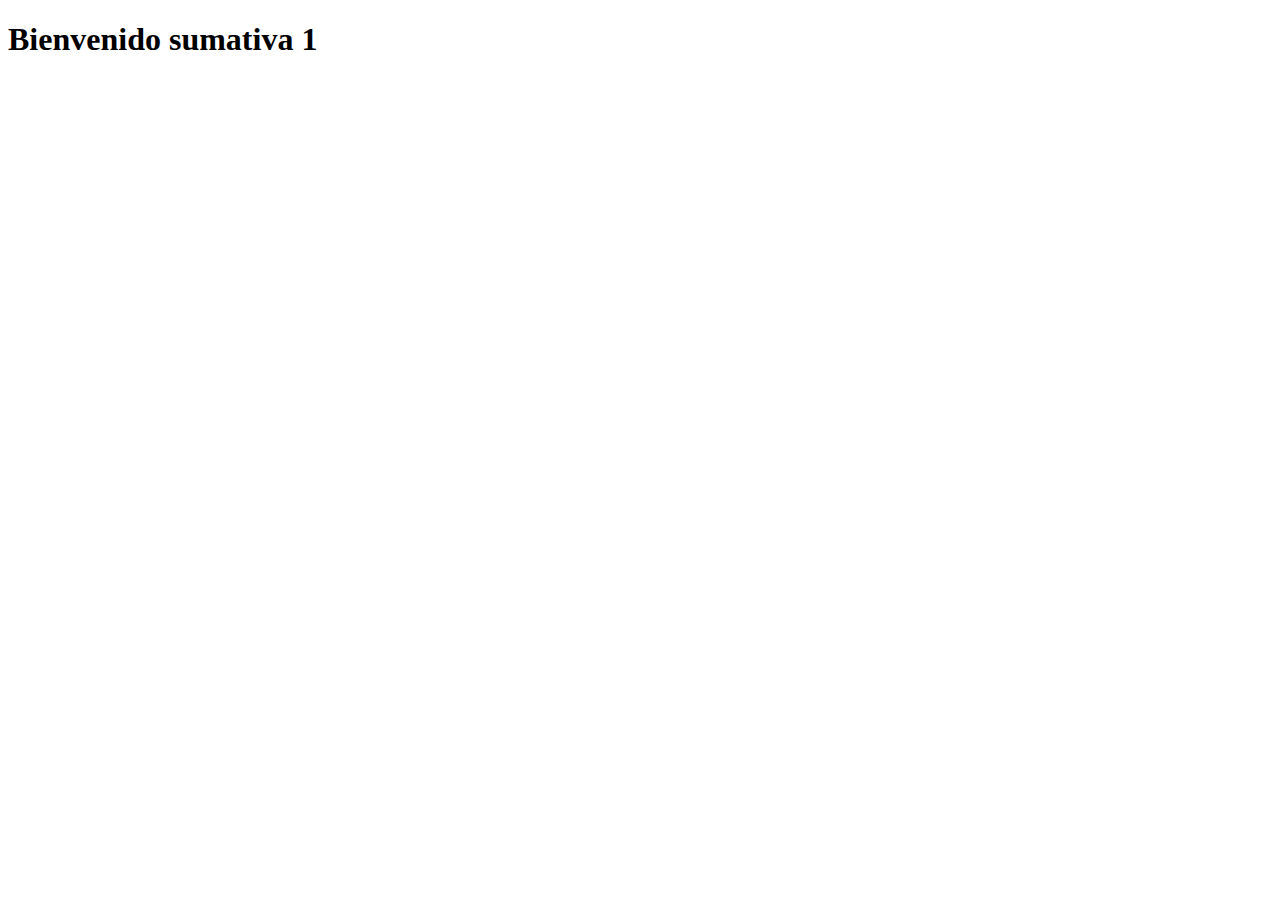
==== index.html @ 81743901 "Creacion proyecto" ====
<!DOCTYPE html>
<html lang="en">
<head>
    <meta charset="UTF-8">
    <meta name="viewport" content="width=device-width, initial-scale=1.0">
    <title>Sumativa</title>
</head>
<body>
    <header>
        <h1>Bienvenido sumativa 1</h1>
    </header>
</body>
</html>
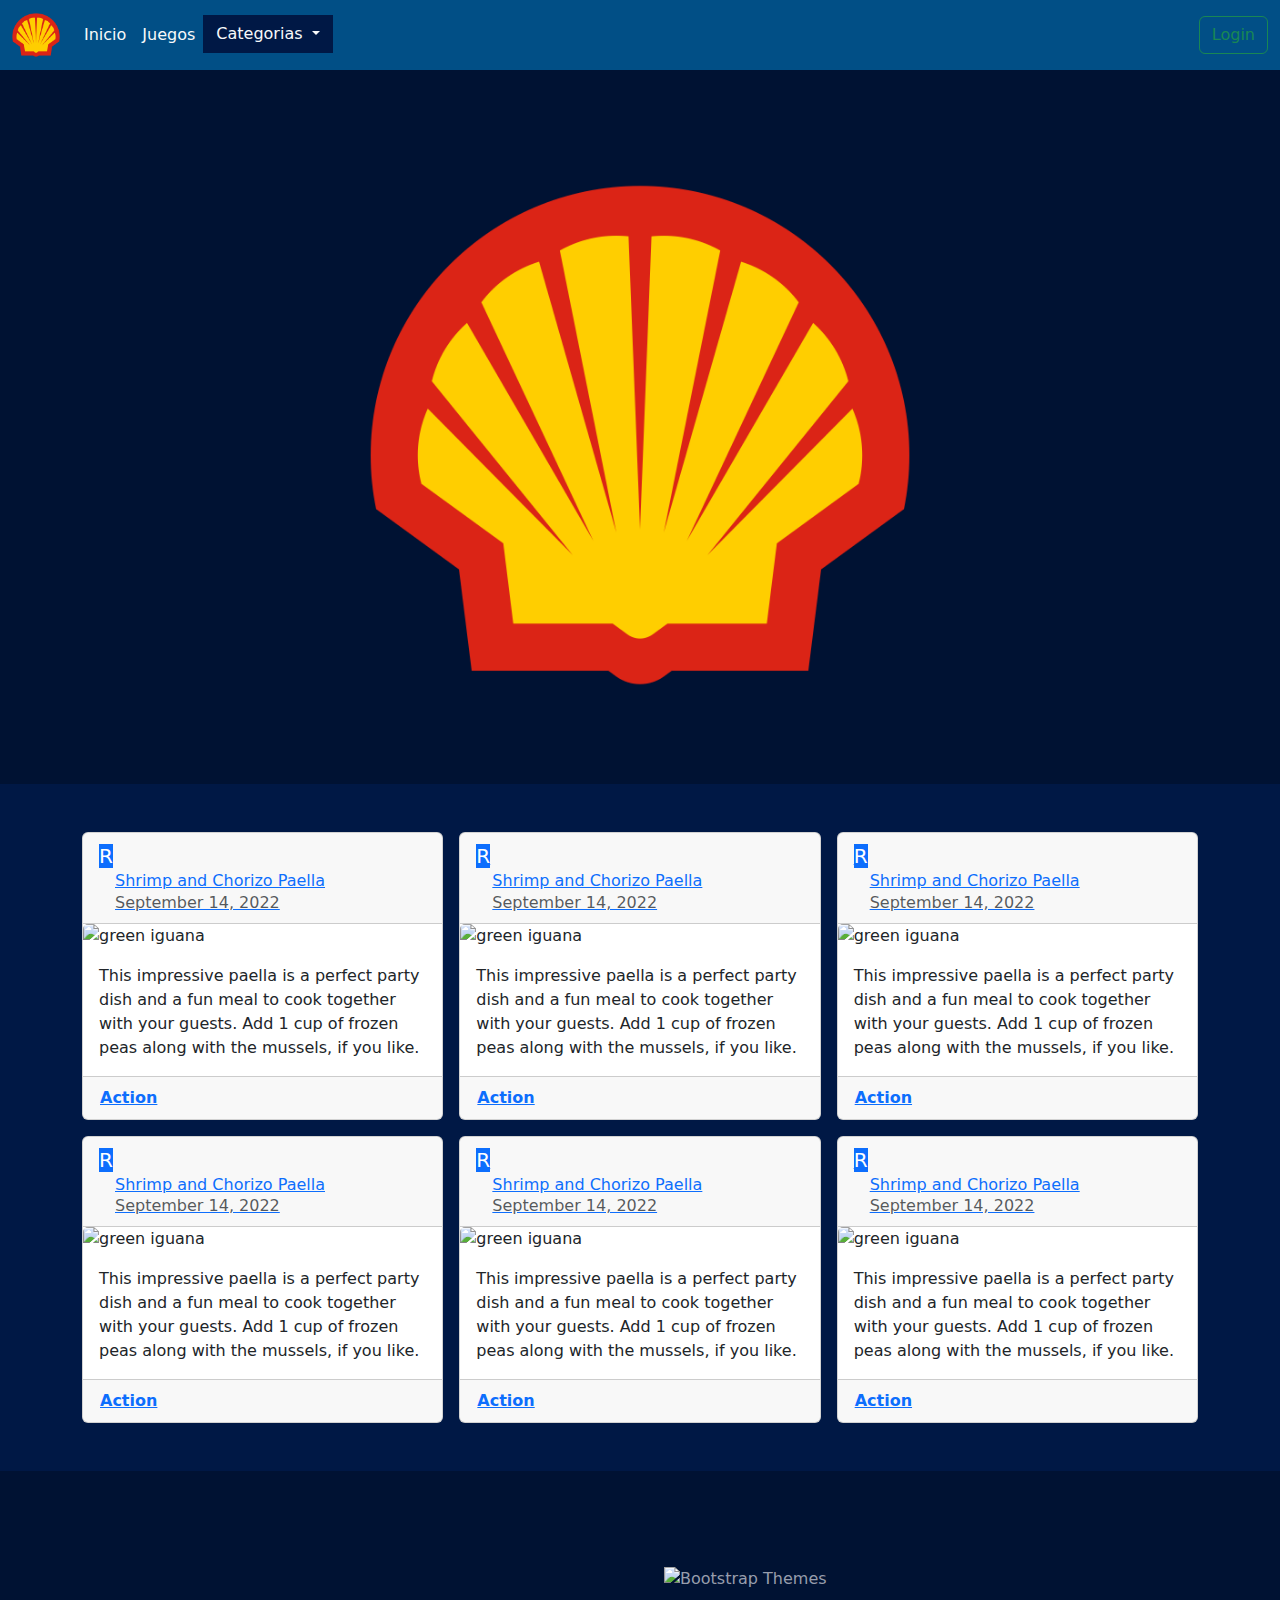
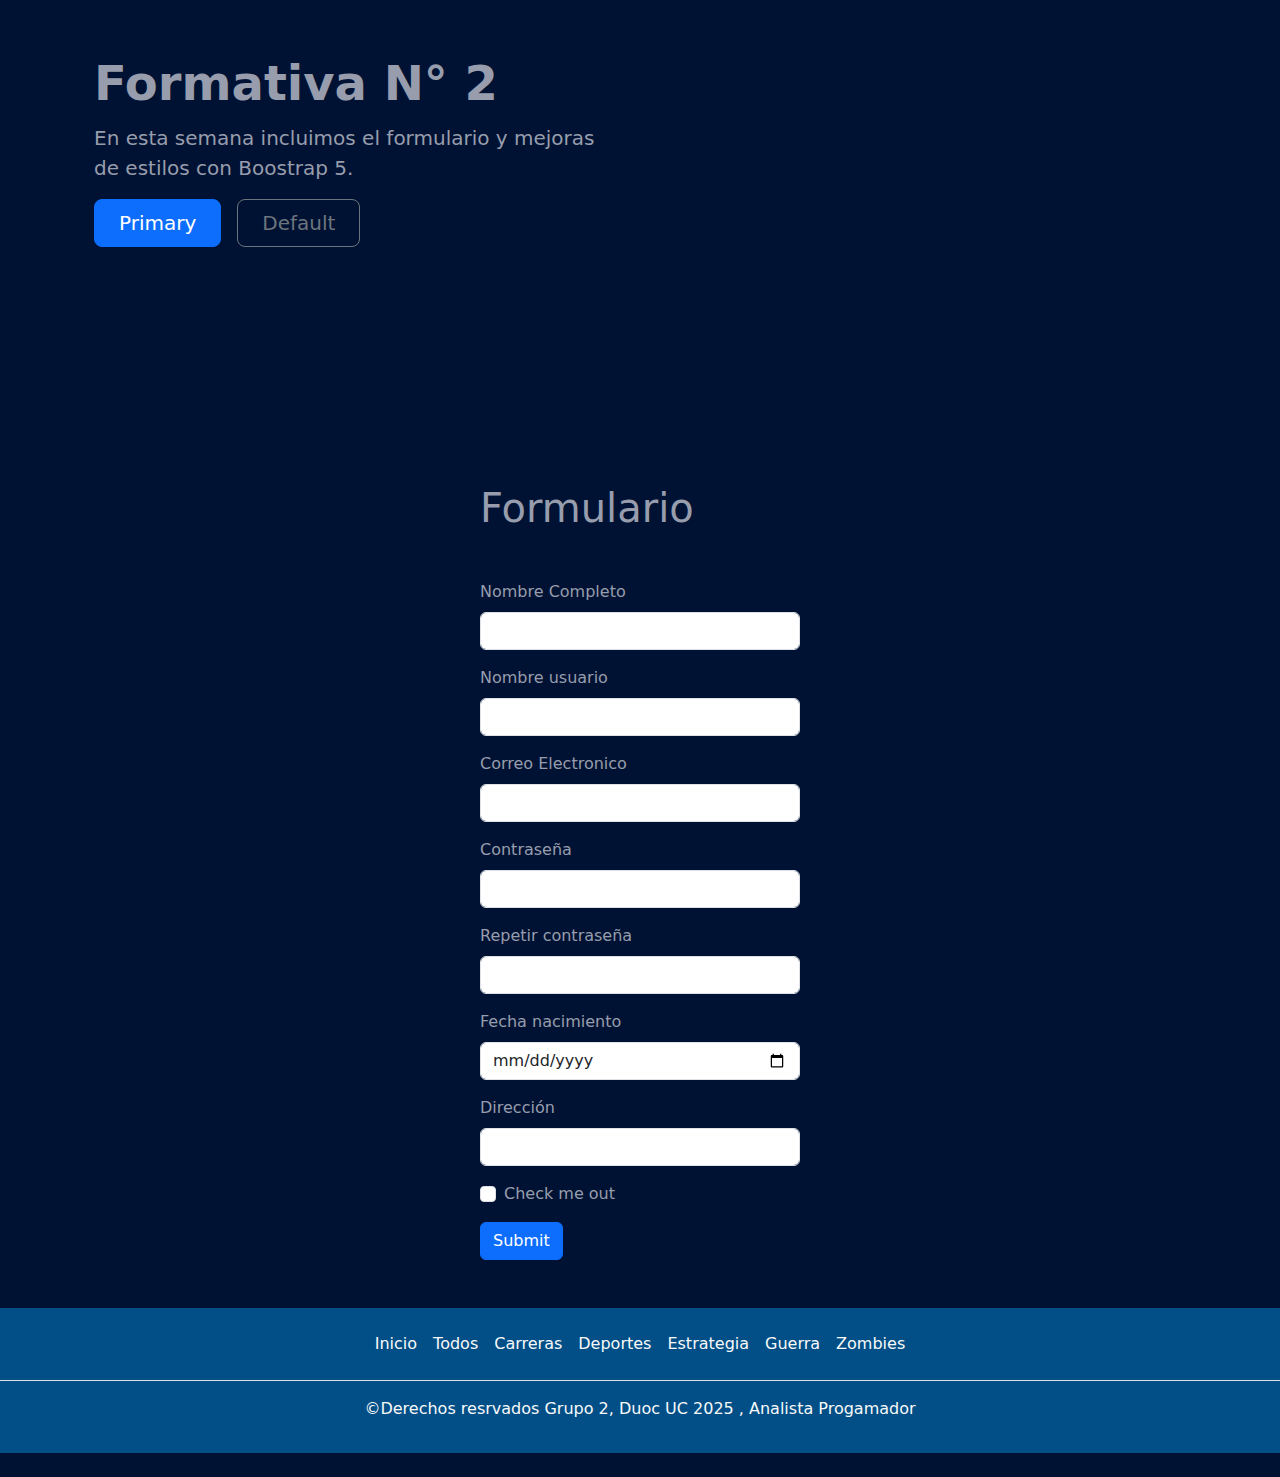
==== commit 8ef758a1: "Creacion catalogo, estilos color y categorias" ====
--- a/index.html
+++ b/index.html
@@ -3,11 +3,472 @@
 <head>
     <meta charset="UTF-8">
     <meta name="viewport" content="width=device-width, initial-scale=1.0">
-    <title>Sumativa</title>
+    <title>Gaming Zone</title>
+    
+    <!-- Bootstrap 5 CSS -->
+    <link href="https://cdn.jsdelivr.net/npm/bootstrap@5.3.3/dist/css/bootstrap.min.css" rel="stylesheet" integrity="sha384-QWTKZyjpPEjISv5WaRU9OFeRpok6YctnYmDr5pNlyT2bRjXh0JMhjY6hW+ALEwIH" crossorigin="anonymous">
+
+    <link rel="stylesheet" href="https://cdn.jsdelivr.net/npm/@fortawesome/fontawesome-free@6.6.0/css/fontawesome.min.css" integrity="sha384-NvKbDTEnL+A8F/AA5Tc5kmMLSJHUO868P+lDtTpJIeQdGYaUIuLr4lVGOEA1OcMy" crossorigin="anonymous">
+        
+    <script src="https://cdn.jsdelivr.net/npm/bootstrap@5.3.3/dist/js/bootstrap.bundle.min.js" integrity="sha384-YvpcrYf0tY3lHB60NNkmXc5s9fDVZLESaAA55NDzOxhy9GkcIdslK1eN7N6jIeHz" crossorigin="anonymous"></script> 
+
+    <link rel="stylesheet" href="./static/css/style.css">
+
+    
 </head>
 <body>
+
+  <!-- NAVBAR -->
+    <div class="mb-3">
+        <nav class="navbar navbar-expand-lg text-light">
+            <div class="container-fluid">
+              <button class="navbar-toggler" type="button" data-bs-toggle="collapse" data-bs-target="#navbarTogglerDemo03" aria-controls="navbarTogglerDemo03" aria-expanded="false" aria-label="Toggle navigation">
+                <span class="navbar-toggler-icon"></span>
+              </button>
+              <a class="navbar-brand" href="#">
+                <div style="max-width: 3rem;">
+                    <img class="img-fluid" src="./static/images/logo/Shell_logo.svg.png" alt="">
+                </div>
+              </a>
+              <div class="collapse navbar-collapse " id="navbarTogglerDemo03">
+                <ul class="navbar-nav me-auto mb-2 mb-lg-0">
+                  <li class="nav-item">
+                    <a class="nav-link text-light" aria-current="page" href="#">Inicio</a>
+                  </li>
+                  <li class="nav-item">
+                    <a class="nav-link text-light" href="./templates/categorias/todo.html">Juegos</a>
+                  </li>
+                  <li>
+                    <div class="dropdown nav-dropdown">
+                        <button class="btn dropdown-toggle text-light" type="button" data-bs-toggle="dropdown" aria-expanded="false">
+                            Categorias
+                        </button>
+                        <ul class="dropdown-menu">
+                            <li><a class="dropdown-item" href="./templates/categorias/accesorios.html">Accesorios</a></li>
+                            <li><a class="dropdown-item" href="./templates/categorias/baterias.html">Baterías</a></li>
+                            <li><a class="dropdown-item" href="./templates/categorias/electricidad-iluminacion.html">Iluminación y electricidad</a></li>
+                            <li><a class="dropdown-item" href="./templates/categorias/lubricantes.html">Lubricantes</a></li>
+                            <li><a class="dropdown-item" href="./templates/categorias/neumaticos.html">Neumaticos</a></li>
+                            <li><a class="dropdown-item" href="./templates/categorias/herramientas.html">Herramientas</a></li>
+                        </ul>
+                    </div>
+                  </li>
+                  
+                </ul>
+                <form class="d-flex" role="search">
+                  
+                  <button class="btn btn-outline-success" type="submit">Login</button>
+                </form>
+              </div>
+            </div>
+          </nav>
+    </div>
+
+
+
+
+<!-- CATALOGO JUEGOS -->
+    <section>
+      <main>
+
+          <section class="py-5 text-center container">
+            <div class="row py-lg-5">
+              <div class="col-lg-6 col-md-8 mx-auto">
+                <img class="img-fluid" src="./static/images/logo/Shell_logo.svg.png" alt="">
+              </div>
+            </div>
+          </section>
+        
+          <div class="album py-5">
+            <div class="container">
+              <!-- SECCION CARRERAS-->
+              <div class="row row-cols-1 row-cols-sm-2 row-cols-md-3 g-3">
+                <div class="col">
+                  <a href="./templates/categorias/carreras.html">
+                    <div class="card">
+                        <div class="card-header d-flex align-items-center">
+                          <span class="avatar text-bg-primary avatar-lg fs-5">R</span>
+                          <div class="ms-3">
+                            <h6 class="mb-0 fs-sm">Shrimp and Chorizo Paella</h6>
+                            <span class="text-muted fs-sm">September 14, 2022</span>
+                          </div>
+                          <div class="dropstart ms-auto">
+                            <button class="btn text-muted" type="btn" data-bs-toggle="dropdown" aria-expanded="false">
+                              <i class="fas fa-ellipsis-v"></i>
+                            </button>
+                            <ul class="dropdown-menu">
+                              <li>
+                                <a class="dropdown-item" href="#">Action</a>
+                              </li>
+                              <li><a class="dropdown-item" href="#">Another action</a></li>
+                            </ul>
+                          </div>
+                        </div>
+                        <img src="/images/cards/2.jpg" class="card-img-top" alt="green iguana" />
+                        <div class="card-body">
+                          <p class="card-text">
+                          This impressive paella is a perfect party dish and a fun meal to cook together with your guests. 
+                          Add 1 cup of frozen peas along with the mussels, if you like.
+                          </p>
+                        </div>
+                        <div class="card-footer d-flex">
+                          <button class="btn btn-link p-0 me-auto fw-bold" href="#">Action</button>
+                          <button class="btn btn-subtle" type="button"><i class="fas fa-heart fa-lg"></i></button>
+                          <button class="btn btn-subtle" type="button"><i class="fas fa-share fa-lg"></i></button>
+                        </div>
+                      </div>
+                  </a>
+                </div>
+                <div class="col">
+                    <a href="./templates/categorias/carreras.html">
+                      <div class="card">
+                          <div class="card-header d-flex align-items-center">
+                            <span class="avatar text-bg-primary avatar-lg fs-5">R</span>
+                            <div class="ms-3">
+                              <h6 class="mb-0 fs-sm">Shrimp and Chorizo Paella</h6>
+                              <span class="text-muted fs-sm">September 14, 2022</span>
+                            </div>
+                            <div class="dropstart ms-auto">
+                              <button class="btn text-muted" type="btn" data-bs-toggle="dropdown" aria-expanded="false">
+                                <i class="fas fa-ellipsis-v"></i>
+                              </button>
+                              <ul class="dropdown-menu">
+                                <li>
+                                  <a class="dropdown-item" href="#">Action</a>
+                                </li>
+                                <li><a class="dropdown-item" href="#">Another action</a></li>
+                              </ul>
+                            </div>
+                          </div>
+                          <img src="/images/cards/2.jpg" class="card-img-top" alt="green iguana" />
+                          <div class="card-body">
+                            <p class="card-text">
+                            This impressive paella is a perfect party dish and a fun meal to cook together with your guests. 
+                            Add 1 cup of frozen peas along with the mussels, if you like.
+                            </p>
+                          </div>
+                          <div class="card-footer d-flex">
+                            <button class="btn btn-link p-0 me-auto fw-bold" href="#">Action</button>
+                            <button class="btn btn-subtle" type="button"><i class="fas fa-heart fa-lg"></i></button>
+                            <button class="btn btn-subtle" type="button"><i class="fas fa-share fa-lg"></i></button>
+                          </div>
+                        </div>
+                    </a>
+                  </div>
+                  <div class="col">
+                    <a href="./templates/categorias/carreras.html">
+                      <div class="card">
+                          <div class="card-header d-flex align-items-center">
+                            <span class="avatar text-bg-primary avatar-lg fs-5">R</span>
+                            <div class="ms-3">
+                              <h6 class="mb-0 fs-sm">Shrimp and Chorizo Paella</h6>
+                              <span class="text-muted fs-sm">September 14, 2022</span>
+                            </div>
+                            <div class="dropstart ms-auto">
+                              <button class="btn text-muted" type="btn" data-bs-toggle="dropdown" aria-expanded="false">
+                                <i class="fas fa-ellipsis-v"></i>
+                              </button>
+                              <ul class="dropdown-menu">
+                                <li>
+                                  <a class="dropdown-item" href="#">Action</a>
+                                </li>
+                                <li><a class="dropdown-item" href="#">Another action</a></li>
+                              </ul>
+                            </div>
+                          </div>
+                          <img src="/images/cards/2.jpg" class="card-img-top" alt="green iguana" />
+                          <div class="card-body">
+                            <p class="card-text">
+                            This impressive paella is a perfect party dish and a fun meal to cook together with your guests. 
+                            Add 1 cup of frozen peas along with the mussels, if you like.
+                            </p>
+                          </div>
+                          <div class="card-footer d-flex">
+                            <button class="btn btn-link p-0 me-auto fw-bold" href="#">Action</button>
+                            <button class="btn btn-subtle" type="button"><i class="fas fa-heart fa-lg"></i></button>
+                            <button class="btn btn-subtle" type="button"><i class="fas fa-share fa-lg"></i></button>
+                          </div>
+                        </div>
+                    </a>
+                  </div>
+                  <div class="col">
+                    <a href="./templates/categorias/carreras.html">
+                      <div class="card">
+                          <div class="card-header d-flex align-items-center">
+                            <span class="avatar text-bg-primary avatar-lg fs-5">R</span>
+                            <div class="ms-3">
+                              <h6 class="mb-0 fs-sm">Shrimp and Chorizo Paella</h6>
+                              <span class="text-muted fs-sm">September 14, 2022</span>
+                            </div>
+                            <div class="dropstart ms-auto">
+                              <button class="btn text-muted" type="btn" data-bs-toggle="dropdown" aria-expanded="false">
+                                <i class="fas fa-ellipsis-v"></i>
+                              </button>
+                              <ul class="dropdown-menu">
+                                <li>
+                                  <a class="dropdown-item" href="#">Action</a>
+                                </li>
+                                <li><a class="dropdown-item" href="#">Another action</a></li>
+                              </ul>
+                            </div>
+                          </div>
+                          <img src="/images/cards/2.jpg" class="card-img-top" alt="green iguana" />
+                          <div class="card-body">
+                            <p class="card-text">
+                            This impressive paella is a perfect party dish and a fun meal to cook together with your guests. 
+                            Add 1 cup of frozen peas along with the mussels, if you like.
+                            </p>
+                          </div>
+                          <div class="card-footer d-flex">
+                            <button class="btn btn-link p-0 me-auto fw-bold" href="#">Action</button>
+                            <button class="btn btn-subtle" type="button"><i class="fas fa-heart fa-lg"></i></button>
+                            <button class="btn btn-subtle" type="button"><i class="fas fa-share fa-lg"></i></button>
+                          </div>
+                        </div>
+                    </a>
+                  </div>
+                  <div class="col">
+                    <a href="./templates/categorias/carreras.html">
+                      <div class="card">
+                          <div class="card-header d-flex align-items-center">
+                            <span class="avatar text-bg-primary avatar-lg fs-5">R</span>
+                            <div class="ms-3">
+                              <h6 class="mb-0 fs-sm">Shrimp and Chorizo Paella</h6>
+                              <span class="text-muted fs-sm">September 14, 2022</span>
+                            </div>
+                            <div class="dropstart ms-auto">
+                              <button class="btn text-muted" type="btn" data-bs-toggle="dropdown" aria-expanded="false">
+                                <i class="fas fa-ellipsis-v"></i>
+                              </button>
+                              <ul class="dropdown-menu">
+                                <li>
+                                  <a class="dropdown-item" href="#">Action</a>
+                                </li>
+                                <li><a class="dropdown-item" href="#">Another action</a></li>
+                              </ul>
+                            </div>
+                          </div>
+                          <img src="/images/cards/2.jpg" class="card-img-top" alt="green iguana" />
+                          <div class="card-body">
+                            <p class="card-text">
+                            This impressive paella is a perfect party dish and a fun meal to cook together with your guests. 
+                            Add 1 cup of frozen peas along with the mussels, if you like.
+                            </p>
+                          </div>
+                          <div class="card-footer d-flex">
+                            <button class="btn btn-link p-0 me-auto fw-bold" href="#">Action</button>
+                            <button class="btn btn-subtle" type="button"><i class="fas fa-heart fa-lg"></i></button>
+                            <button class="btn btn-subtle" type="button"><i class="fas fa-share fa-lg"></i></button>
+                          </div>
+                        </div>
+                    </a>
+                  </div><div class="col">
+                    <a href="./templates/categorias/carreras.html">
+                      <div class="card">
+                          <div class="card-header d-flex align-items-center">
+                            <span class="avatar text-bg-primary avatar-lg fs-5">R</span>
+                            <div class="ms-3">
+                              <h6 class="mb-0 fs-sm">Shrimp and Chorizo Paella</h6>
+                              <span class="text-muted fs-sm">September 14, 2022</span>
+                            </div>
+                            <div class="dropstart ms-auto">
+                              <button class="btn text-muted" type="btn" data-bs-toggle="dropdown" aria-expanded="false">
+                                <i class="fas fa-ellipsis-v"></i>
+                              </button>
+                              <ul class="dropdown-menu">
+                                <li>
+                                  <a class="dropdown-item" href="#">Action</a>
+                                </li>
+                                <li><a class="dropdown-item" href="#">Another action</a></li>
+                              </ul>
+                            </div>
+                          </div>
+                          <img src="/images/cards/2.jpg" class="card-img-top" alt="green iguana" />
+                          <div class="card-body">
+                            <p class="card-text">
+                            This impressive paella is a perfect party dish and a fun meal to cook together with your guests. 
+                            Add 1 cup of frozen peas along with the mussels, if you like.
+                            </p>
+                          </div>
+                          <div class="card-footer d-flex">
+                            <button class="btn btn-link p-0 me-auto fw-bold" href="#">Action</button>
+                            <button class="btn btn-subtle" type="button"><i class="fas fa-heart fa-lg"></i></button>
+                            <button class="btn btn-subtle" type="button"><i class="fas fa-share fa-lg"></i></button>
+                          </div>
+                        </div>
+                    </a>
+                  </div>
+        
+
+            
+        
+                
+            </div>
+          </div>
+        
+        </main>
+  </section>
+
+
+
+<!-- HEADER -->
+
+
+
     <header>
-        <h1>Bienvenido sumativa 1</h1>
+        <div class="container col-xxl-8 px-4 py-5">
+            <div class="row flex-lg-row-reverse align-items-center g-5 py-5">
+              <div class="col-10 col-sm-8 col-lg-6">
+                <img src="https://img.freepik.com/vector-gratis/insignia-vintage-mano-sosteniendo-ilustracion-vector-joystick-etiqueta-redonda-gamepad_74855-11224.jpg?t=st=1741804992~exp=1741808592~hmac=9f45e4c79ae451e347ca9b8fa5a0d1e98edd45e54f5f8d8298f2347b2c820154&w=740" class="d-block mx-lg-auto img-fluid" alt="Bootstrap Themes" width="700" height="500" loading="lazy">
+              </div>
+              <div class="col-lg-6">
+                <h1 class="display-5 fw-bold lh-1 mb-3">Formativa N° 2</h1>
+                <p class="lead">En esta semana incluimos el formulario y mejoras de estilos con Boostrap 5.</p>
+                <div class="d-grid gap-2 d-md-flex justify-content-md-start">
+                  <button type="button" class="btn btn-primary btn-lg px-4 me-md-2">Primary</button>
+                  <button type="button" class="btn btn-outline-secondary btn-lg px-4">Default</button>
+                </div>
+              </div>
+            </div>
+          </div>
     </header>
+
+    
+    
+    
+    
+    
+    
+    
+    
+    
+    <!--  FORMULARIO -->
+    <div class="my-5 mx-auto w-25">
+        <form id="registroForm" onsubmit="validarFormulario(event)">
+            <h1 class="my-5">Formulario</h1>
+            <div class="mb-3">
+              <label for="" class="form-label">Nombre Completo</label>
+              <input type="name" class="form-control" id="nombre" aria-describedby="nombre">
+             
+            </div>
+            <div class="mb-3">
+              <label for="" class="form-label">Nombre usuario</label>
+              <input type="name" class="form-control" id="nombreusuario" aria-describedby="emailHelp">
+              
+            </div>
+            <div class="mb-3">
+              <label for="" class="form-label">Correo Electronico</label>
+              <input type="email" class="form-control" id="email" aria-describedby="email">
+           
+            </div>
+            <div class="mb-3">
+              <label for="" class="form-label">Contraseña</label>
+              <input type="password" class="form-control" id="contraseña">
+            </div>
+            <div class="mb-3">
+              <label for="" class="form-label">Repetir contraseña</label>
+              <input type="password" class="form-control" id="confirmar_contraseña">
+            </div>            
+            <div class="mb-3">
+              <label for="" class="form-label">Fecha nacimiento</label>
+              <input type="date" class="form-control" id="fecha_nacimiento" aria-describedby="email">
+           
+            </div>
+            <div class="mb-3">
+              <label for="" class="form-label">Dirección</label>
+              <input type="name" class="form-control" id="direccion" aria-describedby="emailHelp">
+              
+            </div>
+            <div class="mb-3 form-check">
+              <input type="checkbox" class="form-check-input" id="exampleCheck1">
+              <label class="form-check-label" for="exampleCheck1">Check me out</label>
+            </div>
+            <button type="submit" class="btn btn-primary">Submit</button>
+          </form>
+    </div>
+
+<!-- FOOTER -->
+    <div class="bg-dark">
+        <footer class="py-3 my-4">
+          <ul class="nav justify-content-center border-bottom pb-3 mb-3">
+            <li class="nav-item"><a href="#" class="nav-link px-2 text-light">Inicio</a></li>
+            <li class="nav-item"><a href="#" class="nav-link px-2 text-light">Todos</a></li>
+            <li class="nav-item"><a href="./templates/categorias/carreras.html" class="nav-link px-2 text-light">Carreras</a></li>
+            <li class="nav-item"><a href="./templates/categorias/deportes.html" class="nav-link px-2 text-light">Deportes</a></li>
+            <li class="nav-item"><a href="./templates/categorias/estrategia.html" class="nav-link px-2 text-light">Estrategia</a></li>
+            <li class="nav-item"><a href="./templates/categorias/guerra.html" class="nav-link px-2 text-light">Guerra</a></li>
+            <li class="nav-item"><a href="./templates/categorias/zombies.html" class="nav-link px-2 text-light">Zombies</a></li>
+
+          </ul>
+          <p class="text-center text-light">©Derechos resrvados Grupo 2, Duoc UC 2025 , Analista Progamador</p>
+        </footer>
+      </div>
 </body>
+
+<script src="./static/js/jquery-3.7.1.min.js"></script>
+
+
+<!-- MODO JAVASCRIPT EJEMPLO  
+
+  const form = document.getElementById('formulario')
+  const nombre = document.getElementById('nombre')
+
+  form.addEventListener('submit', function(event){
+    event.preventDefault();
+
+    if(nombre.value === '') {
+      console.log('Nombre viene vacio')
+
+    }
+
+
+  })
+</script> -->
+
+<script>
+  $(document).ready(function () {
+    $("#registroForm").submit(function (event) {
+      event.preventDefault();
+
+      let nombre = $("#nombre").val().trim();
+      let usuario = $("#nombreusuario").val().trim();
+      let email = $("#email").val().trim();
+      let contraseña = $("#contraseña").val();
+      let confirmarContraseña = $("#confirmar_contraseña").val();
+      let fechaNacimiento = $("#fecha_nacimiento").val();
+      let errores = [];
+
+      // Validar campos vacíos
+      if (!nombre || !usuario || !email || !contraseña || !confirmarContraseña || !fechaNacimiento) {
+        errores.push("Todos los campos son obligatorios.");
+      }
+
+      // Validar formato del email
+      let regexEmail = /^[^\s@]+@[^\s@]+\.[^\s@]+$/;
+      if (!regexEmail.test(email)) {
+        errores.push("El correo electrónico no tiene un formato válido.");
+      }
+
+      // Validar contraseña (mínimo 1 mayúscula y 1 número)
+      let regexContraseña = /^(?=.*[A-Z])(?=.*\d).+$/;
+      if (!regexContraseña.test(contraseña)) {
+        errores.push("La contraseña debe contener al menos una letra mayúscula y un número.");
+      }
+
+      // Validar coincidencia de contraseñas
+      if (contraseña !== confirmarContraseña) {
+        errores.push("Las contraseñas no coinciden.");
+      }
+
+      // Mostrar errores o enviar formulario
+      if (errores.length > 0) {
+        alert(errores.join("\n"));
+      } else {
+        alert("Formulario enviado correctamente.");
+        this.submit();
+      }
+    });
+  });
+</script>
+
 </html>--- a/static/css/style.css
+++ b/static/css/style.css
@@ -0,0 +1,20 @@
+body {
+    background-color: #001233;
+    color: #979dac;
+}
+
+nav {
+    background-color: #014f86;
+}
+
+footer {
+    background-color: #014f86;
+}
+
+.album {
+    background-color: #001845;
+}
+
+.nav-dropdown {
+    background-color: #001845;
+}
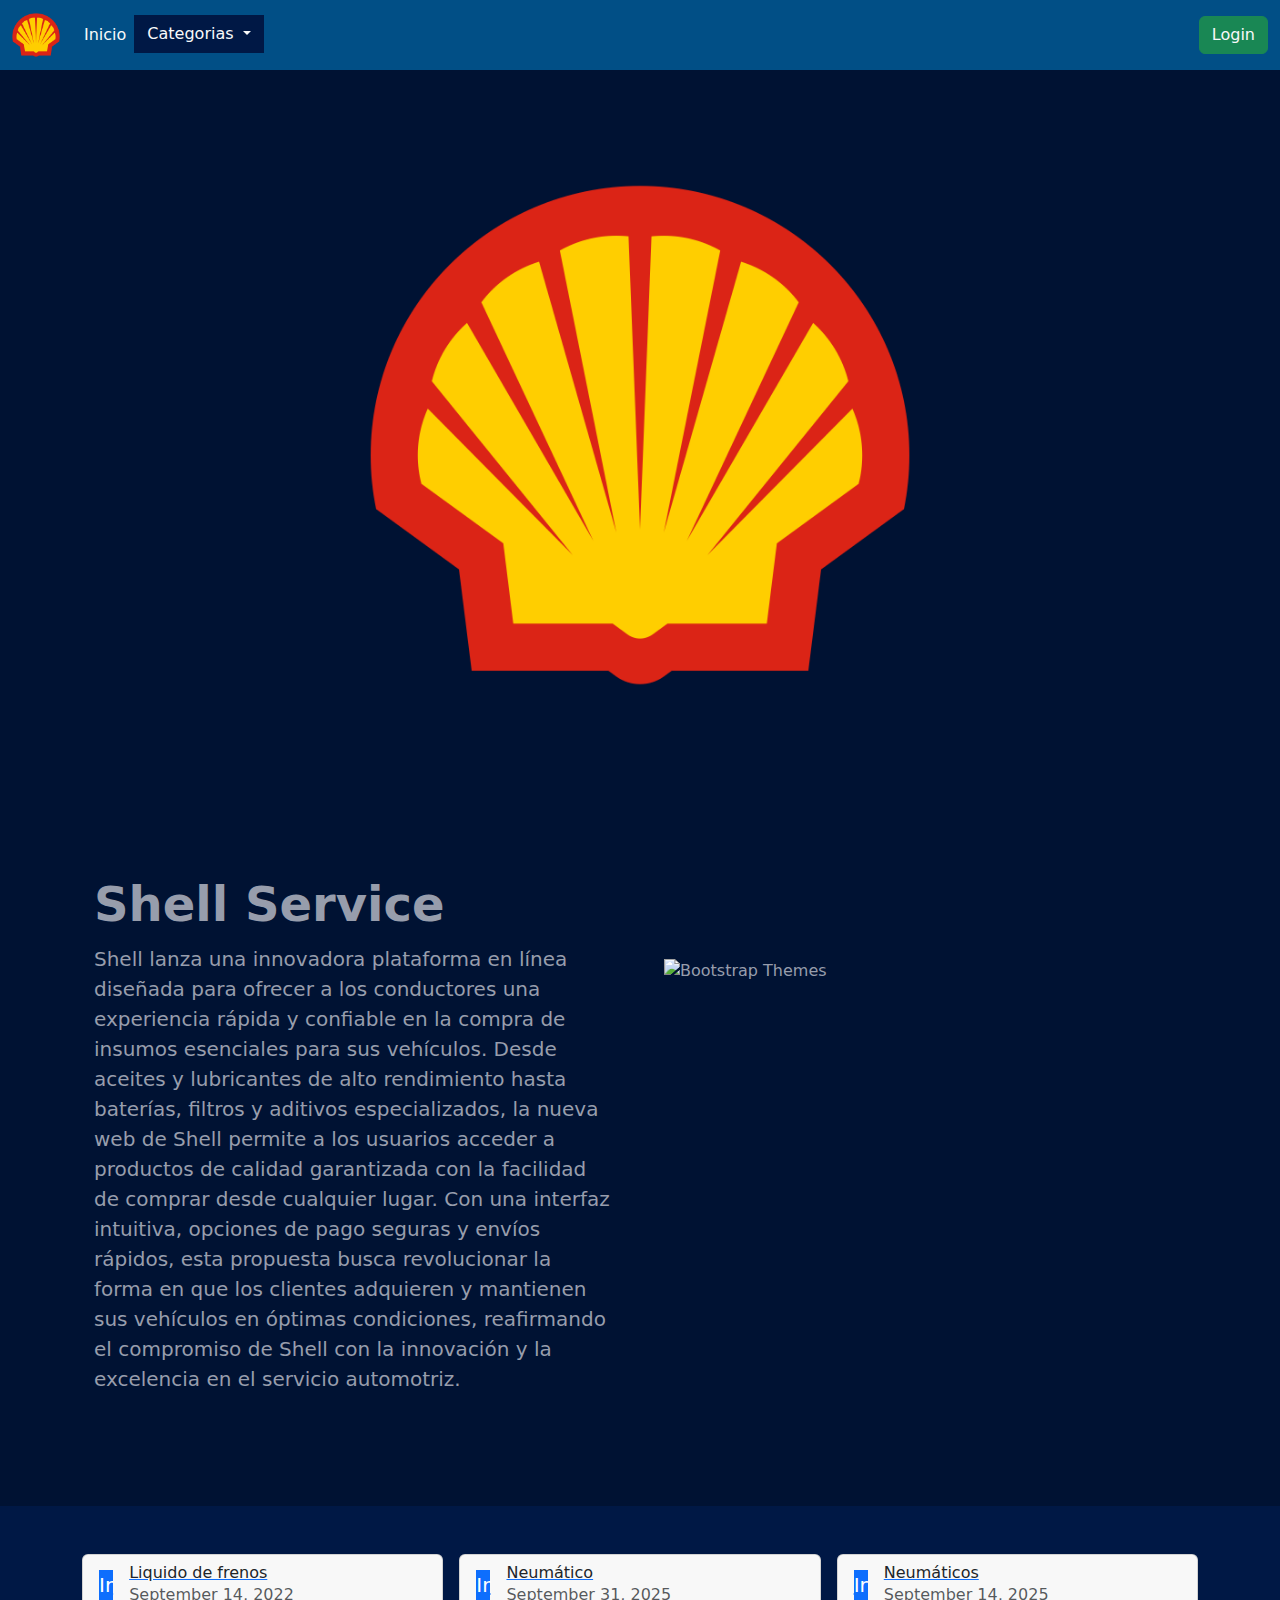
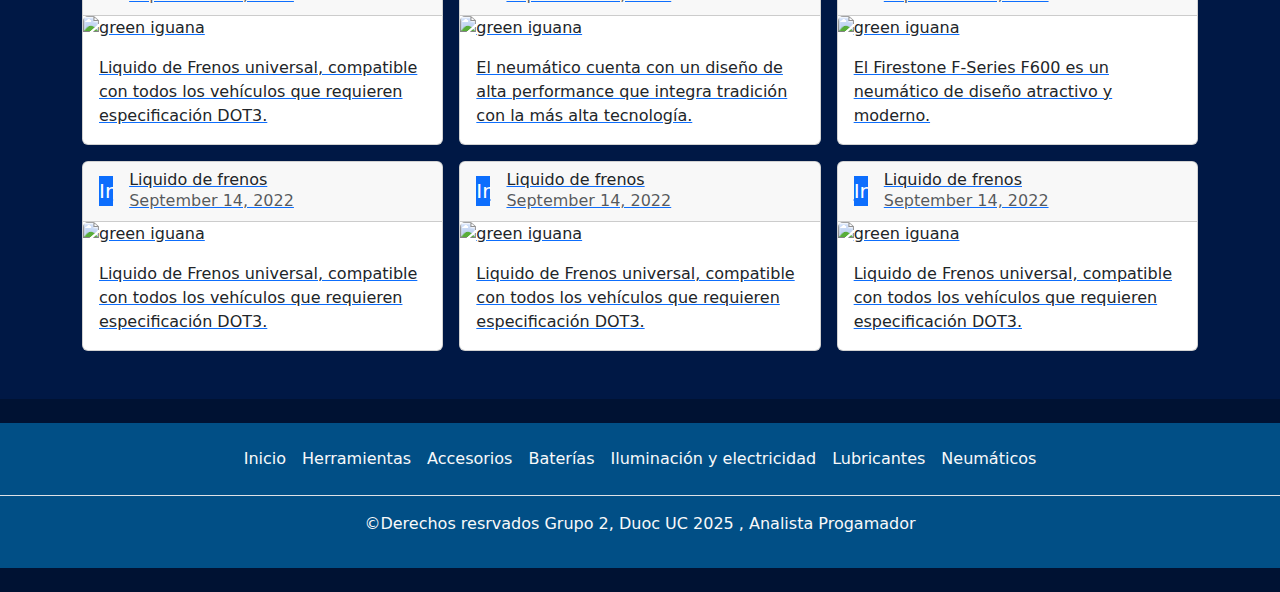
==== commit 613e54e0: "Detalles finales , correcciones , integracion formulario registro y login" ====
--- a/index.html
+++ b/index.html
@@ -35,9 +35,7 @@
                   <li class="nav-item">
                     <a class="nav-link text-light" aria-current="page" href="#">Inicio</a>
                   </li>
-                  <li class="nav-item">
-                    <a class="nav-link text-light" href="./templates/categorias/todo.html">Juegos</a>
-                  </li>
+                 
                   <li>
                     <div class="dropdown nav-dropdown">
                         <button class="btn dropdown-toggle text-light" type="button" data-bs-toggle="dropdown" aria-expanded="false">
@@ -57,7 +55,7 @@
                 </ul>
                 <form class="d-flex" role="search">
                   
-                  <button class="btn btn-outline-success" type="submit">Login</button>
+                  <a class="btn btn-success text-light btn-outline-success" href="./templates/cuentas/login.html">Login</a>
                 </form>
               </div>
             </div>
@@ -78,226 +76,192 @@
               </div>
             </div>
           </section>
-        
+
+          
+<!-- HEADER -->
+
+
+
+    <header>
+      <div class="container col-xxl-8 px-4 py-5">
+          <div class="row flex-lg-row-reverse align-items-center g-5 py-5">
+            <div class="col-10 col-sm-8 col-lg-6">
+              <img src="https://img.freepik.com/psd-premium/motociclista-levanta-pulgar-al-espiritu-libertad-carretera_788415-4611.jpg?w=740" class="d-block mx-lg-auto img-fluid" alt="Bootstrap Themes" width="700" height="500" loading="lazy">
+            </div>
+            <div class="col-lg-6">
+              <h1 class="display-5 fw-bold lh-1 mb-3">Shell Service</h1>
+              <p class="lead">Shell lanza una innovadora plataforma en línea diseñada para ofrecer a los conductores una experiencia rápida y confiable en la compra de insumos esenciales para sus vehículos. Desde aceites y lubricantes de alto rendimiento hasta baterías, filtros y aditivos especializados, la nueva web de Shell permite a los usuarios acceder a productos de calidad garantizada con la facilidad de comprar desde cualquier lugar. Con una interfaz intuitiva, opciones de pago seguras y envíos rápidos, esta propuesta busca revolucionar la forma en que los clientes adquieren y mantienen sus vehículos en óptimas condiciones, reafirmando el compromiso de Shell con la innovación y la excelencia en el servicio automotriz.</p>
+            
+            </div>
+          </div>
+        </div>
+  </header>
+
+  
+  
+        
+          
+          
           <div class="album py-5">
             <div class="container">
               <!-- SECCION CARRERAS-->
               <div class="row row-cols-1 row-cols-sm-2 row-cols-md-3 g-3">
                 <div class="col">
-                  <a href="./templates/categorias/carreras.html">
-                    <div class="card">
-                        <div class="card-header d-flex align-items-center">
-                          <span class="avatar text-bg-primary avatar-lg fs-5">R</span>
-                          <div class="ms-3">
-                            <h6 class="mb-0 fs-sm">Shrimp and Chorizo Paella</h6>
+                  <a href="./templates/categorias/accesorios.html">
+                    <div class="card">
+                        <div class="card-header d-flex align-items-center">
+                          <span class="avatar text-bg-primary avatar-lg fs-5">Ir</span>
+                          <div class="ms-3">
+                            <h6 class="mb-0 fs-sm">Liquido de frenos</h6>
                             <span class="text-muted fs-sm">September 14, 2022</span>
                           </div>
                           <div class="dropstart ms-auto">
                             <button class="btn text-muted" type="btn" data-bs-toggle="dropdown" aria-expanded="false">
                               <i class="fas fa-ellipsis-v"></i>
                             </button>
-                            <ul class="dropdown-menu">
-                              <li>
-                                <a class="dropdown-item" href="#">Action</a>
-                              </li>
-                              <li><a class="dropdown-item" href="#">Another action</a></li>
-                            </ul>
-                          </div>
-                        </div>
-                        <img src="/images/cards/2.jpg" class="card-img-top" alt="green iguana" />
-                        <div class="card-body">
-                          <p class="card-text">
-                          This impressive paella is a perfect party dish and a fun meal to cook together with your guests. 
-                          Add 1 cup of frozen peas along with the mussels, if you like.
-                          </p>
-                        </div>
-                        <div class="card-footer d-flex">
-                          <button class="btn btn-link p-0 me-auto fw-bold" href="#">Action</button>
-                          <button class="btn btn-subtle" type="button"><i class="fas fa-heart fa-lg"></i></button>
-                          <button class="btn btn-subtle" type="button"><i class="fas fa-share fa-lg"></i></button>
-                        </div>
-                      </div>
-                  </a>
-                </div>
-                <div class="col">
-                    <a href="./templates/categorias/carreras.html">
-                      <div class="card">
-                          <div class="card-header d-flex align-items-center">
-                            <span class="avatar text-bg-primary avatar-lg fs-5">R</span>
-                            <div class="ms-3">
-                              <h6 class="mb-0 fs-sm">Shrimp and Chorizo Paella</h6>
-                              <span class="text-muted fs-sm">September 14, 2022</span>
-                            </div>
-                            <div class="dropstart ms-auto">
-                              <button class="btn text-muted" type="btn" data-bs-toggle="dropdown" aria-expanded="false">
-                                <i class="fas fa-ellipsis-v"></i>
-                              </button>
-                              <ul class="dropdown-menu">
-                                <li>
-                                  <a class="dropdown-item" href="#">Action</a>
-                                </li>
-                                <li><a class="dropdown-item" href="#">Another action</a></li>
-                              </ul>
-                            </div>
-                          </div>
-                          <img src="/images/cards/2.jpg" class="card-img-top" alt="green iguana" />
-                          <div class="card-body">
-                            <p class="card-text">
-                            This impressive paella is a perfect party dish and a fun meal to cook together with your guests. 
-                            Add 1 cup of frozen peas along with the mussels, if you like.
-                            </p>
-                          </div>
-                          <div class="card-footer d-flex">
-                            <button class="btn btn-link p-0 me-auto fw-bold" href="#">Action</button>
-                            <button class="btn btn-subtle" type="button"><i class="fas fa-heart fa-lg"></i></button>
-                            <button class="btn btn-subtle" type="button"><i class="fas fa-share fa-lg"></i></button>
-                          </div>
-                        </div>
-                    </a>
-                  </div>
-                  <div class="col">
-                    <a href="./templates/categorias/carreras.html">
-                      <div class="card">
-                          <div class="card-header d-flex align-items-center">
-                            <span class="avatar text-bg-primary avatar-lg fs-5">R</span>
-                            <div class="ms-3">
-                              <h6 class="mb-0 fs-sm">Shrimp and Chorizo Paella</h6>
-                              <span class="text-muted fs-sm">September 14, 2022</span>
-                            </div>
-                            <div class="dropstart ms-auto">
-                              <button class="btn text-muted" type="btn" data-bs-toggle="dropdown" aria-expanded="false">
-                                <i class="fas fa-ellipsis-v"></i>
-                              </button>
-                              <ul class="dropdown-menu">
-                                <li>
-                                  <a class="dropdown-item" href="#">Action</a>
-                                </li>
-                                <li><a class="dropdown-item" href="#">Another action</a></li>
-                              </ul>
-                            </div>
-                          </div>
-                          <img src="/images/cards/2.jpg" class="card-img-top" alt="green iguana" />
-                          <div class="card-body">
-                            <p class="card-text">
-                            This impressive paella is a perfect party dish and a fun meal to cook together with your guests. 
-                            Add 1 cup of frozen peas along with the mussels, if you like.
-                            </p>
-                          </div>
-                          <div class="card-footer d-flex">
-                            <button class="btn btn-link p-0 me-auto fw-bold" href="#">Action</button>
-                            <button class="btn btn-subtle" type="button"><i class="fas fa-heart fa-lg"></i></button>
-                            <button class="btn btn-subtle" type="button"><i class="fas fa-share fa-lg"></i></button>
-                          </div>
-                        </div>
-                    </a>
-                  </div>
-                  <div class="col">
-                    <a href="./templates/categorias/carreras.html">
-                      <div class="card">
-                          <div class="card-header d-flex align-items-center">
-                            <span class="avatar text-bg-primary avatar-lg fs-5">R</span>
-                            <div class="ms-3">
-                              <h6 class="mb-0 fs-sm">Shrimp and Chorizo Paella</h6>
-                              <span class="text-muted fs-sm">September 14, 2022</span>
-                            </div>
-                            <div class="dropstart ms-auto">
-                              <button class="btn text-muted" type="btn" data-bs-toggle="dropdown" aria-expanded="false">
-                                <i class="fas fa-ellipsis-v"></i>
-                              </button>
-                              <ul class="dropdown-menu">
-                                <li>
-                                  <a class="dropdown-item" href="#">Action</a>
-                                </li>
-                                <li><a class="dropdown-item" href="#">Another action</a></li>
-                              </ul>
-                            </div>
-                          </div>
-                          <img src="/images/cards/2.jpg" class="card-img-top" alt="green iguana" />
-                          <div class="card-body">
-                            <p class="card-text">
-                            This impressive paella is a perfect party dish and a fun meal to cook together with your guests. 
-                            Add 1 cup of frozen peas along with the mussels, if you like.
-                            </p>
-                          </div>
-                          <div class="card-footer d-flex">
-                            <button class="btn btn-link p-0 me-auto fw-bold" href="#">Action</button>
-                            <button class="btn btn-subtle" type="button"><i class="fas fa-heart fa-lg"></i></button>
-                            <button class="btn btn-subtle" type="button"><i class="fas fa-share fa-lg"></i></button>
-                          </div>
-                        </div>
-                    </a>
-                  </div>
-                  <div class="col">
-                    <a href="./templates/categorias/carreras.html">
-                      <div class="card">
-                          <div class="card-header d-flex align-items-center">
-                            <span class="avatar text-bg-primary avatar-lg fs-5">R</span>
-                            <div class="ms-3">
-                              <h6 class="mb-0 fs-sm">Shrimp and Chorizo Paella</h6>
-                              <span class="text-muted fs-sm">September 14, 2022</span>
-                            </div>
-                            <div class="dropstart ms-auto">
-                              <button class="btn text-muted" type="btn" data-bs-toggle="dropdown" aria-expanded="false">
-                                <i class="fas fa-ellipsis-v"></i>
-                              </button>
-                              <ul class="dropdown-menu">
-                                <li>
-                                  <a class="dropdown-item" href="#">Action</a>
-                                </li>
-                                <li><a class="dropdown-item" href="#">Another action</a></li>
-                              </ul>
-                            </div>
-                          </div>
-                          <img src="/images/cards/2.jpg" class="card-img-top" alt="green iguana" />
-                          <div class="card-body">
-                            <p class="card-text">
-                            This impressive paella is a perfect party dish and a fun meal to cook together with your guests. 
-                            Add 1 cup of frozen peas along with the mussels, if you like.
-                            </p>
-                          </div>
-                          <div class="card-footer d-flex">
-                            <button class="btn btn-link p-0 me-auto fw-bold" href="#">Action</button>
-                            <button class="btn btn-subtle" type="button"><i class="fas fa-heart fa-lg"></i></button>
-                            <button class="btn btn-subtle" type="button"><i class="fas fa-share fa-lg"></i></button>
-                          </div>
-                        </div>
-                    </a>
-                  </div><div class="col">
-                    <a href="./templates/categorias/carreras.html">
-                      <div class="card">
-                          <div class="card-header d-flex align-items-center">
-                            <span class="avatar text-bg-primary avatar-lg fs-5">R</span>
-                            <div class="ms-3">
-                              <h6 class="mb-0 fs-sm">Shrimp and Chorizo Paella</h6>
-                              <span class="text-muted fs-sm">September 14, 2022</span>
-                            </div>
-                            <div class="dropstart ms-auto">
-                              <button class="btn text-muted" type="btn" data-bs-toggle="dropdown" aria-expanded="false">
-                                <i class="fas fa-ellipsis-v"></i>
-                              </button>
-                              <ul class="dropdown-menu">
-                                <li>
-                                  <a class="dropdown-item" href="#">Action</a>
-                                </li>
-                                <li><a class="dropdown-item" href="#">Another action</a></li>
-                              </ul>
-                            </div>
-                          </div>
-                          <img src="/images/cards/2.jpg" class="card-img-top" alt="green iguana" />
-                          <div class="card-body">
-                            <p class="card-text">
-                            This impressive paella is a perfect party dish and a fun meal to cook together with your guests. 
-                            Add 1 cup of frozen peas along with the mussels, if you like.
-                            </p>
-                          </div>
-                          <div class="card-footer d-flex">
-                            <button class="btn btn-link p-0 me-auto fw-bold" href="#">Action</button>
-                            <button class="btn btn-subtle" type="button"><i class="fas fa-heart fa-lg"></i></button>
-                            <button class="btn btn-subtle" type="button"><i class="fas fa-share fa-lg"></i></button>
-                          </div>
-                        </div>
-                    </a>
-                  </div>
+                        
+                          </div>
+                        </div>
+                        <img src="https://www.lubricentrojm.cl/wp-content/uploads/2018/10/157901.jpg" class="card-img-top" alt="green iguana" />
+                        <div class="card-body">
+                          <p class="card-text">
+                            Liquido de Frenos universal, compatible con todos los vehículos que requieren especificación DOT3.
+                          </p>
+                        </div>
+                       
+                      </div>
+                  </a>
+                </div>
+                <div class="col">
+                  <a href="./templates/categorias/accesorios.html">
+                    <div class="card">
+                        <div class="card-header d-flex align-items-center">
+                          <span class="avatar text-bg-primary avatar-lg fs-5">Ir</span>
+                          <div class="ms-3">
+                            <h6 class="mb-0 fs-sm">Neumático</h6>
+                            <span class="text-muted fs-sm">September 31, 2025</span>
+                          </div>
+                          <div class="dropstart ms-auto">
+                            <button class="btn text-muted" type="btn" data-bs-toggle="dropdown" aria-expanded="false">
+                              <i class="fas fa-ellipsis-v"></i>
+                            </button>
+                        
+                          </div>
+                        </div>
+                        <img src="https://www.firestone.cl/content/dam/consumer/fst/shared/tires/firehawk-900-/tilted.jpg" class="card-img-top" alt="green iguana" />
+                        <div class="card-body">
+                          <p class="card-text">
+                            El neumático cuenta con un diseño de alta performance que integra tradición con la más alta tecnología.
+                          </p>
+                        </div>
+                       
+                      </div>
+                  </a>
+                </div>
+                <div class="col">
+                  <a href="./templates/categorias/accesorios.html">
+                    <div class="card">
+                        <div class="card-header d-flex align-items-center">
+                          <span class="avatar text-bg-primary avatar-lg fs-5">Ir</span>
+                          <div class="ms-3">
+                            <h6 class="mb-0 fs-sm">Neumáticos</h6>
+                            <span class="text-muted fs-sm">September 14, 2025</span>
+                          </div>
+                          <div class="dropstart ms-auto">
+                            <button class="btn text-muted" type="btn" data-bs-toggle="dropdown" aria-expanded="false">
+                              <i class="fas fa-ellipsis-v"></i>
+                            </button>
+                        
+                          </div>
+                        </div>
+                        <img src="https://www.firestone.cl/content/dam/consumer/fst/shared/tires/f-series-f-600/tilted.jpg" class="card-img-top" alt="green iguana" />
+                        <div class="card-body">
+                          <p class="card-text">
+                            El Firestone F-Series F600 es un neumático de diseño atractivo y moderno. 
+                          </p>
+                        </div>
+                       
+                      </div>
+                  </a>
+                </div>
+                <div class="col">
+                  <a href="./templates/categorias/accesorios.html">
+                    <div class="card">
+                        <div class="card-header d-flex align-items-center">
+                          <span class="avatar text-bg-primary avatar-lg fs-5">Ir</span>
+                          <div class="ms-3">
+                            <h6 class="mb-0 fs-sm">Liquido de frenos</h6>
+                            <span class="text-muted fs-sm">September 14, 2022</span>
+                          </div>
+                          <div class="dropstart ms-auto">
+                            <button class="btn text-muted" type="btn" data-bs-toggle="dropdown" aria-expanded="false">
+                              <i class="fas fa-ellipsis-v"></i>
+                            </button>
+                        
+                          </div>
+                        </div>
+                        <img src="https://www.lubricentrojm.cl/wp-content/uploads/2018/10/157901.jpg" class="card-img-top" alt="green iguana" />
+                        <div class="card-body">
+                          <p class="card-text">
+                            Liquido de Frenos universal, compatible con todos los vehículos que requieren especificación DOT3.
+                          </p>
+                        </div>
+                       
+                      </div>
+                  </a>
+                </div>
+                <div class="col">
+                  <a href="./templates/categorias/accesorios.html">
+                    <div class="card">
+                        <div class="card-header d-flex align-items-center">
+                          <span class="avatar text-bg-primary avatar-lg fs-5">Ir</span>
+                          <div class="ms-3">
+                            <h6 class="mb-0 fs-sm">Liquido de frenos</h6>
+                            <span class="text-muted fs-sm">September 14, 2022</span>
+                          </div>
+                          <div class="dropstart ms-auto">
+                            <button class="btn text-muted" type="btn" data-bs-toggle="dropdown" aria-expanded="false">
+                              <i class="fas fa-ellipsis-v"></i>
+                            </button>
+                        
+                          </div>
+                        </div>
+                        <img src="https://www.lubricentrojm.cl/wp-content/uploads/2018/10/157901.jpg" class="card-img-top" alt="green iguana" />
+                        <div class="card-body">
+                          <p class="card-text">
+                            Liquido de Frenos universal, compatible con todos los vehículos que requieren especificación DOT3.
+                          </p>
+                        </div>
+                       
+                      </div>
+                  </a>
+                </div>
+                <div class="col">
+                  <a href="./templates/categorias/accesorios.html">
+                    <div class="card">
+                        <div class="card-header d-flex align-items-center">
+                          <span class="avatar text-bg-primary avatar-lg fs-5">Ir</span>
+                          <div class="ms-3">
+                            <h6 class="mb-0 fs-sm">Liquido de frenos</h6>
+                            <span class="text-muted fs-sm">September 14, 2022</span>
+                          </div>
+                          <div class="dropstart ms-auto">
+                            <button class="btn text-muted" type="btn" data-bs-toggle="dropdown" aria-expanded="false">
+                              <i class="fas fa-ellipsis-v"></i>
+                            </button>
+                        
+                          </div>
+                        </div>
+                        <img src="https://www.lubricentrojm.cl/wp-content/uploads/2018/10/157901.jpg" class="card-img-top" alt="green iguana" />
+                        <div class="card-body">
+                          <p class="card-text">
+                            Liquido de Frenos universal, compatible con todos los vehículos que requieren especificación DOT3.
+                          </p>
+                        </div>
+                       
+                      </div>
+                  </a>
+                </div>
         
 
             
@@ -311,93 +275,25 @@
 
 
 
-<!-- HEADER -->
-
-
-
-    <header>
-        <div class="container col-xxl-8 px-4 py-5">
-            <div class="row flex-lg-row-reverse align-items-center g-5 py-5">
-              <div class="col-10 col-sm-8 col-lg-6">
-                <img src="https://img.freepik.com/vector-gratis/insignia-vintage-mano-sosteniendo-ilustracion-vector-joystick-etiqueta-redonda-gamepad_74855-11224.jpg?t=st=1741804992~exp=1741808592~hmac=9f45e4c79ae451e347ca9b8fa5a0d1e98edd45e54f5f8d8298f2347b2c820154&w=740" class="d-block mx-lg-auto img-fluid" alt="Bootstrap Themes" width="700" height="500" loading="lazy">
-              </div>
-              <div class="col-lg-6">
-                <h1 class="display-5 fw-bold lh-1 mb-3">Formativa N° 2</h1>
-                <p class="lead">En esta semana incluimos el formulario y mejoras de estilos con Boostrap 5.</p>
-                <div class="d-grid gap-2 d-md-flex justify-content-md-start">
-                  <button type="button" class="btn btn-primary btn-lg px-4 me-md-2">Primary</button>
-                  <button type="button" class="btn btn-outline-secondary btn-lg px-4">Default</button>
-                </div>
-              </div>
-            </div>
-          </div>
-    </header>
-
-    
-    
-    
-    
-    
-    
-    
-    
-    
-    <!--  FORMULARIO -->
-    <div class="my-5 mx-auto w-25">
-        <form id="registroForm" onsubmit="validarFormulario(event)">
-            <h1 class="my-5">Formulario</h1>
-            <div class="mb-3">
-              <label for="" class="form-label">Nombre Completo</label>
-              <input type="name" class="form-control" id="nombre" aria-describedby="nombre">
-             
-            </div>
-            <div class="mb-3">
-              <label for="" class="form-label">Nombre usuario</label>
-              <input type="name" class="form-control" id="nombreusuario" aria-describedby="emailHelp">
-              
-            </div>
-            <div class="mb-3">
-              <label for="" class="form-label">Correo Electronico</label>
-              <input type="email" class="form-control" id="email" aria-describedby="email">
-           
-            </div>
-            <div class="mb-3">
-              <label for="" class="form-label">Contraseña</label>
-              <input type="password" class="form-control" id="contraseña">
-            </div>
-            <div class="mb-3">
-              <label for="" class="form-label">Repetir contraseña</label>
-              <input type="password" class="form-control" id="confirmar_contraseña">
-            </div>            
-            <div class="mb-3">
-              <label for="" class="form-label">Fecha nacimiento</label>
-              <input type="date" class="form-control" id="fecha_nacimiento" aria-describedby="email">
-           
-            </div>
-            <div class="mb-3">
-              <label for="" class="form-label">Dirección</label>
-              <input type="name" class="form-control" id="direccion" aria-describedby="emailHelp">
-              
-            </div>
-            <div class="mb-3 form-check">
-              <input type="checkbox" class="form-check-input" id="exampleCheck1">
-              <label class="form-check-label" for="exampleCheck1">Check me out</label>
-            </div>
-            <button type="submit" class="btn btn-primary">Submit</button>
-          </form>
-    </div>
+    
+    
+    
+    
+    
+    
+    
 
 <!-- FOOTER -->
-    <div class="bg-dark">
+    <div class="">
         <footer class="py-3 my-4">
           <ul class="nav justify-content-center border-bottom pb-3 mb-3">
-            <li class="nav-item"><a href="#" class="nav-link px-2 text-light">Inicio</a></li>
-            <li class="nav-item"><a href="#" class="nav-link px-2 text-light">Todos</a></li>
-            <li class="nav-item"><a href="./templates/categorias/carreras.html" class="nav-link px-2 text-light">Carreras</a></li>
-            <li class="nav-item"><a href="./templates/categorias/deportes.html" class="nav-link px-2 text-light">Deportes</a></li>
-            <li class="nav-item"><a href="./templates/categorias/estrategia.html" class="nav-link px-2 text-light">Estrategia</a></li>
-            <li class="nav-item"><a href="./templates/categorias/guerra.html" class="nav-link px-2 text-light">Guerra</a></li>
-            <li class="nav-item"><a href="./templates/categorias/zombies.html" class="nav-link px-2 text-light">Zombies</a></li>
+            <li class="nav-item"><a href="./index.html" class="nav-link px-2 text-light">Inicio</a></li>
+            <li class="nav-item"><a href="#" class="nav-link px-2 text-light">Herramientas</a></li>
+            <li class="nav-item"><a href="./templates/categorias/herramientas.html" class="nav-link px-2 text-light">Accesorios</a></li>
+            <li class="nav-item"><a href="./templates/categorias/baterias.html" class="nav-link px-2 text-light">Baterías</a></li>
+            <li class="nav-item"><a href="./templates/categorias/electricidad-iluminacion.html" class="nav-link px-2 text-light">Iluminación y electricidad</a></li>
+            <li class="nav-item"><a href="./templates/categorias/lubricantes.html" class="nav-link px-2 text-light">Lubricantes</a></li>
+            <li class="nav-item"><a href="./templates/categorias/neumaticos.html" class="nav-link px-2 text-light">Neumáticos</a></li>
 
           </ul>
           <p class="text-center text-light">©Derechos resrvados Grupo 2, Duoc UC 2025 , Analista Progamador</p>
@@ -408,67 +304,5 @@
 <script src="./static/js/jquery-3.7.1.min.js"></script>
 
 
-<!-- MODO JAVASCRIPT EJEMPLO  
-
-  const form = document.getElementById('formulario')
-  const nombre = document.getElementById('nombre')
-
-  form.addEventListener('submit', function(event){
-    event.preventDefault();
-
-    if(nombre.value === '') {
-      console.log('Nombre viene vacio')
-
-    }
-
-
-  })
-</script> -->
-
-<script>
-  $(document).ready(function () {
-    $("#registroForm").submit(function (event) {
-      event.preventDefault();
-
-      let nombre = $("#nombre").val().trim();
-      let usuario = $("#nombreusuario").val().trim();
-      let email = $("#email").val().trim();
-      let contraseña = $("#contraseña").val();
-      let confirmarContraseña = $("#confirmar_contraseña").val();
-      let fechaNacimiento = $("#fecha_nacimiento").val();
-      let errores = [];
-
-      // Validar campos vacíos
-      if (!nombre || !usuario || !email || !contraseña || !confirmarContraseña || !fechaNacimiento) {
-        errores.push("Todos los campos son obligatorios.");
-      }
-
-      // Validar formato del email
-      let regexEmail = /^[^\s@]+@[^\s@]+\.[^\s@]+$/;
-      if (!regexEmail.test(email)) {
-        errores.push("El correo electrónico no tiene un formato válido.");
-      }
-
-      // Validar contraseña (mínimo 1 mayúscula y 1 número)
-      let regexContraseña = /^(?=.*[A-Z])(?=.*\d).+$/;
-      if (!regexContraseña.test(contraseña)) {
-        errores.push("La contraseña debe contener al menos una letra mayúscula y un número.");
-      }
-
-      // Validar coincidencia de contraseñas
-      if (contraseña !== confirmarContraseña) {
-        errores.push("Las contraseñas no coinciden.");
-      }
-
-      // Mostrar errores o enviar formulario
-      if (errores.length > 0) {
-        alert(errores.join("\n"));
-      } else {
-        alert("Formulario enviado correctamente.");
-        this.submit();
-      }
-    });
-  });
-</script>
 
 </html>--- a/static/css/style.css
+++ b/static/css/style.css
@@ -18,3 +18,9 @@
 .nav-dropdown {
     background-color: #001845;
 }
+
+.login-body {
+    background-image: url('https://www.shell.cl/motorists/promotions-and-campaigns/_jcr_content/root/metadata.shellimg.png/1721805650718/shell-station-trees.png');
+    background-repeat: no-repeat;
+    background-size: cover;
+}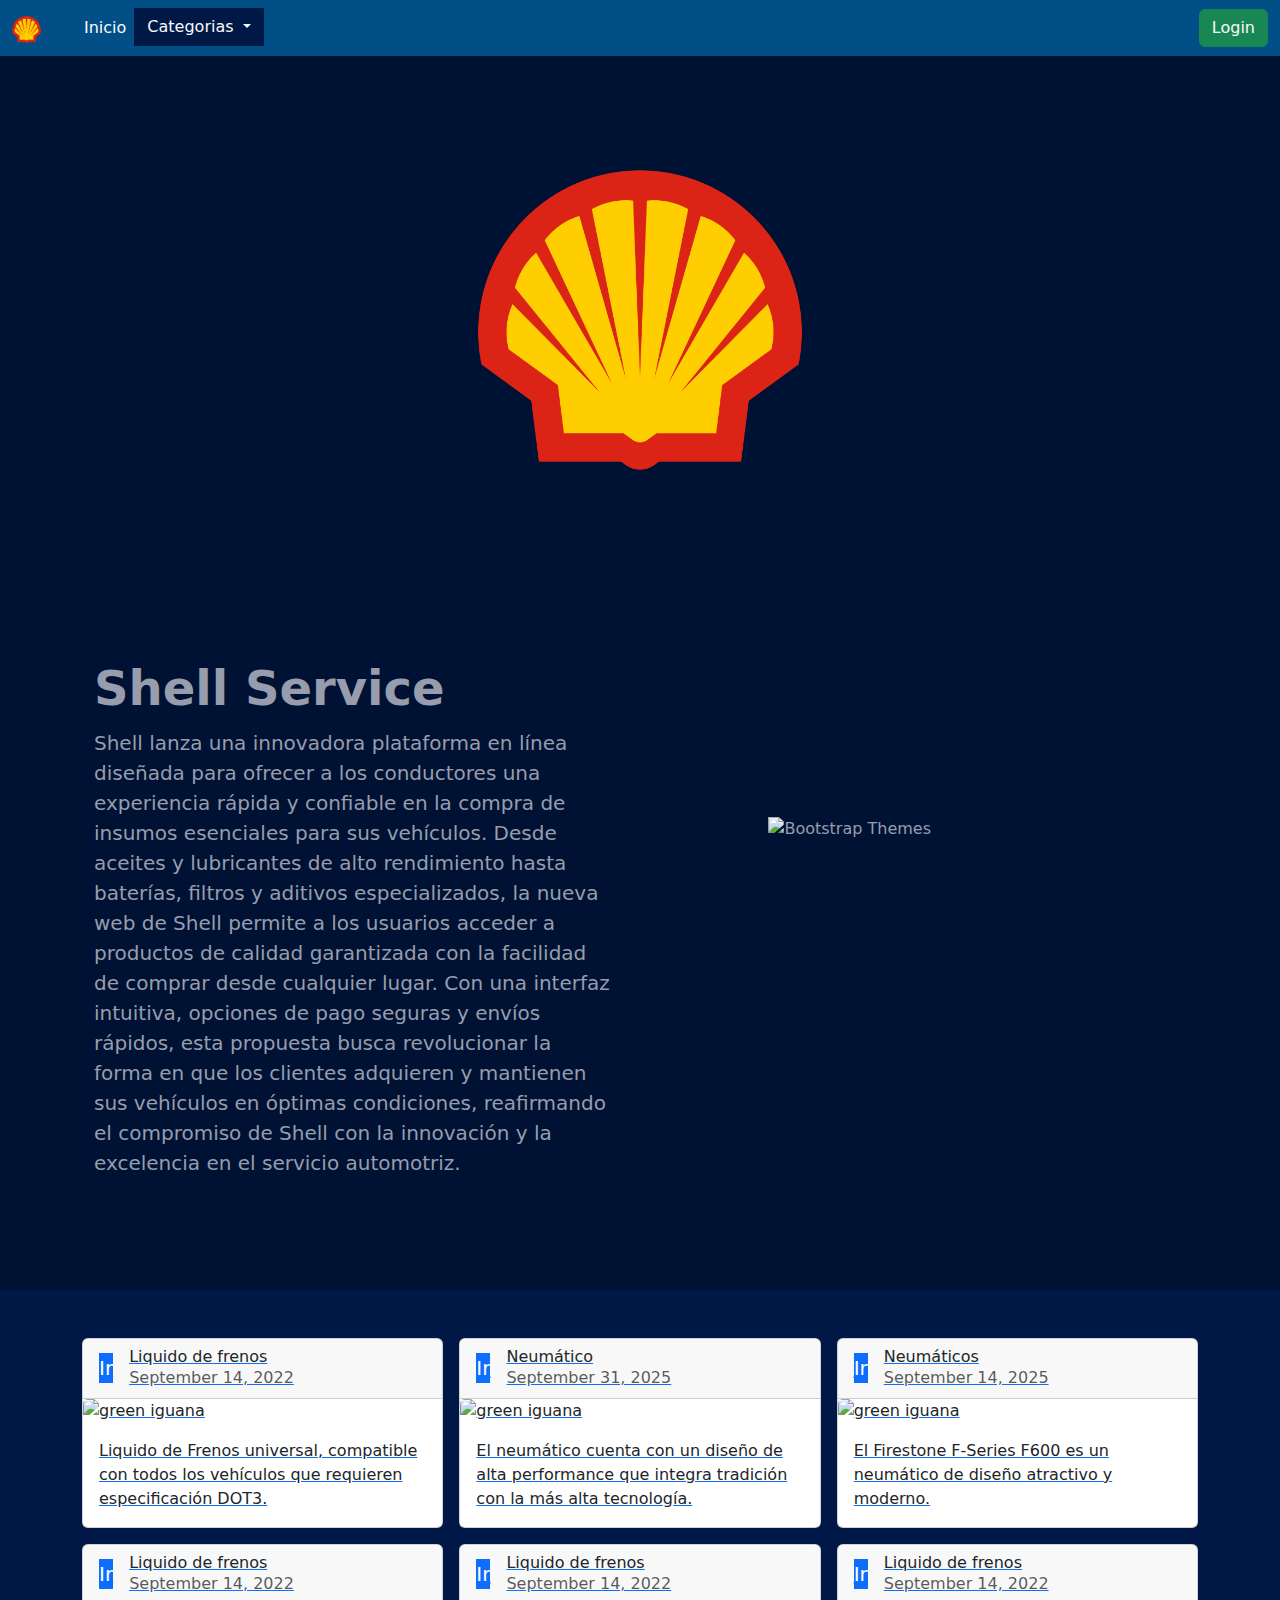
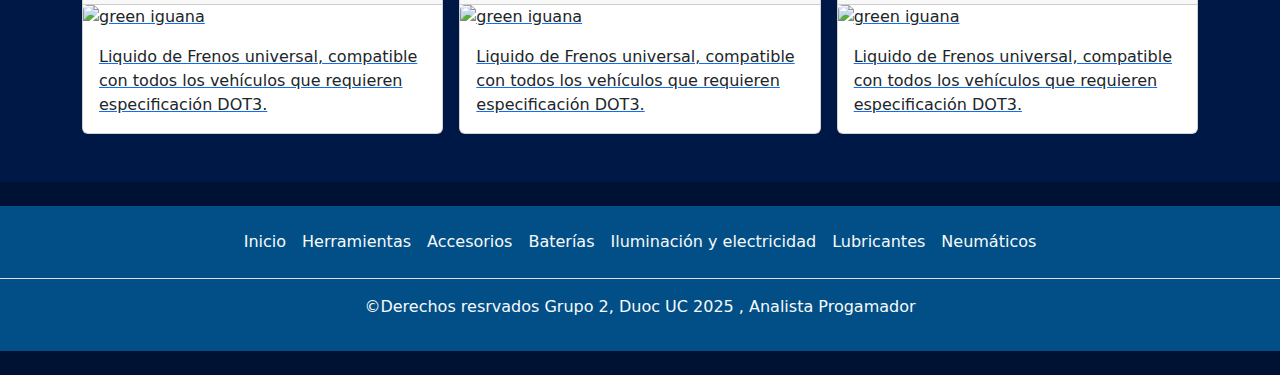
==== commit 4f926f97: "Update index.html" ====
--- a/index.html
+++ b/index.html
@@ -3,7 +3,7 @@
 <head>
     <meta charset="UTF-8">
     <meta name="viewport" content="width=device-width, initial-scale=1.0">
-    <title>Gaming Zone</title>
+    <title>Shell Service</title>
     
     <!-- Bootstrap 5 CSS -->
     <link href="https://cdn.jsdelivr.net/npm/bootstrap@5.3.3/dist/css/bootstrap.min.css" rel="stylesheet" integrity="sha384-QWTKZyjpPEjISv5WaRU9OFeRpok6YctnYmDr5pNlyT2bRjXh0JMhjY6hW+ALEwIH" crossorigin="anonymous">
@@ -305,4 +305,4 @@
 
 
 
-</html>+</html>
--- a/static/css/style.css
+++ b/static/css/style.css
@@ -19,8 +19,20 @@
     background-color: #001845;
 }
 
+
+.img-fluid {
+    width: 60%;
+    height: auto;
+}
+.card img{
+    min-width: 80%;
+    height: 100%;
+    object-fit: cover;
+}
+
 .login-body {
     background-image: url('https://www.shell.cl/motorists/promotions-and-campaigns/_jcr_content/root/metadata.shellimg.png/1721805650718/shell-station-trees.png');
     background-repeat: no-repeat;
     background-size: cover;
-}+}
+
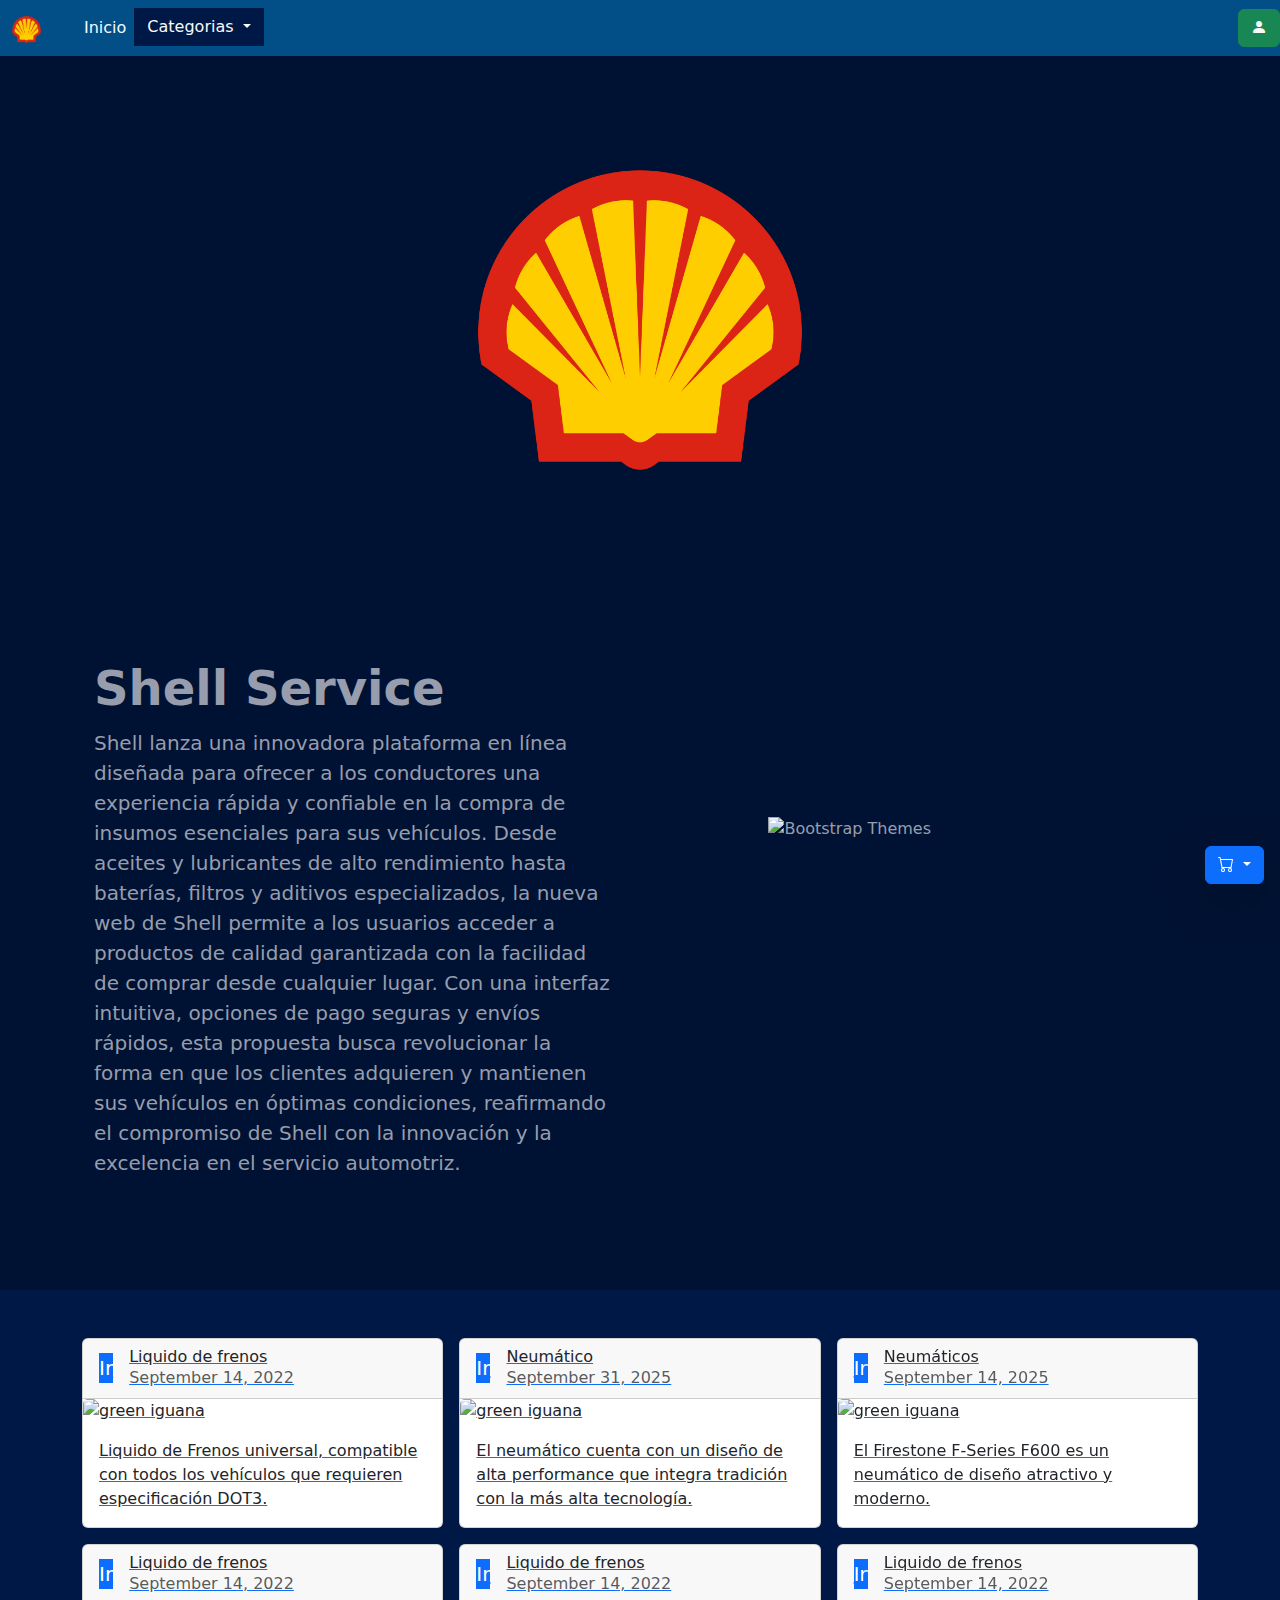
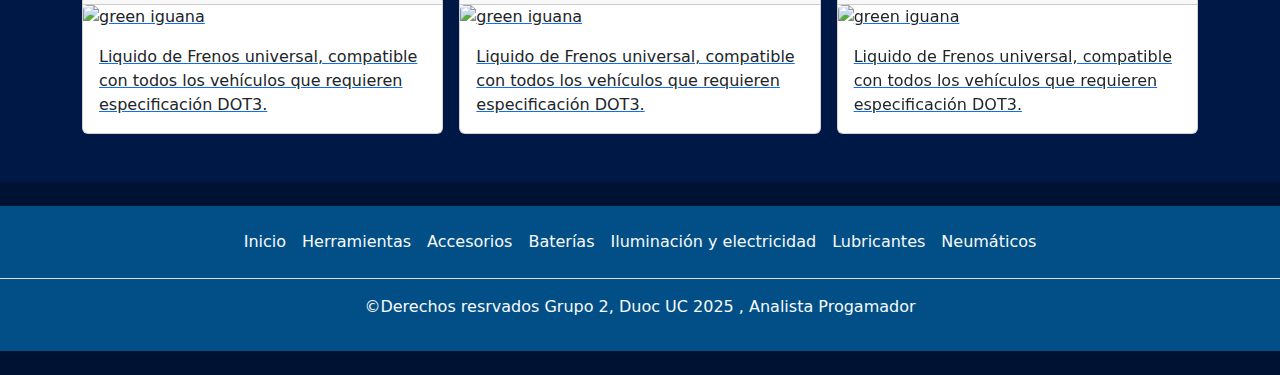
==== commit f62c1bf9: "carrito de compras" ====
--- a/index.html
+++ b/index.html
@@ -9,6 +9,9 @@
     <link href="https://cdn.jsdelivr.net/npm/bootstrap@5.3.3/dist/css/bootstrap.min.css" rel="stylesheet" integrity="sha384-QWTKZyjpPEjISv5WaRU9OFeRpok6YctnYmDr5pNlyT2bRjXh0JMhjY6hW+ALEwIH" crossorigin="anonymous">
 
     <link rel="stylesheet" href="https://cdn.jsdelivr.net/npm/@fortawesome/fontawesome-free@6.6.0/css/fontawesome.min.css" integrity="sha384-NvKbDTEnL+A8F/AA5Tc5kmMLSJHUO868P+lDtTpJIeQdGYaUIuLr4lVGOEA1OcMy" crossorigin="anonymous">
+
+    <link rel="stylesheet" href="https://cdn.jsdelivr.net/npm/bootstrap-icons/font/bootstrap-icons.css">
+
         
     <script src="https://cdn.jsdelivr.net/npm/bootstrap@5.3.3/dist/js/bootstrap.bundle.min.js" integrity="sha384-YvpcrYf0tY3lHB60NNkmXc5s9fDVZLESaAA55NDzOxhy9GkcIdslK1eN7N6jIeHz" crossorigin="anonymous"></script> 
 
@@ -53,14 +56,60 @@
                   </li>
                   
                 </ul>
+                
+                </div>
+                </div>
                 <form class="d-flex" role="search">
                   
-                  <a class="btn btn-success text-light btn-outline-success" href="./templates/cuentas/login.html">Login</a>
+                  <a class="btn btn-success text-light btn-outline-success" href="./templates/cuentas/login.html"><i class="bi bi-person-fill"></i></a>
                 </form>
               </div>
             </div>
           </nav>
     </div>
+<!-- BOTÓN DEL CARRITO -->
+<div class="dropdown-carrito nav-dropdown">
+  <button class="btn btn-primary position-fixed bottom-0 end-0 m-3 shadow-lg dropdown-toggle" 
+          type="button" data-bs-toggle="dropdown" aria-expanded="false">
+          <i class="bi bi-cart"></i>
+             
+  </button>
+
+  <div class="dropdown-menu carrito p-3" style="width: 300px; max-height: 60vh; overflow-y: auto;">
+      <h3 class="text-center">Carrito</h3>
+
+      <!-- Producto 1 -->
+      <div class="d-flex align-items-center border rounded p-2 mb-2">
+          <img class="img-fluid me-2" src="https://www.firestone.cl/content/dam/consumer/fst/shared/tires/firehawk-900-/tilted.jpg" 
+               alt="Hawk - 900" style="width: 50px;">
+          <div>
+              <p class="mb-0">Hawk - 900</p>
+              <small>Cantidad: 2</small><br>
+              <small>Precio: $45.000</small>
+          </div>
+      </div>
+
+      <!-- Producto 2 -->
+      <div class="d-flex align-items-center border rounded p-2 mb-2">
+          <img class="img-fluid me-2" src="https://http2.mlstatic.com/D_NQ_NP_782590-MLM43494000630_092020-O.webp" 
+               alt="Liqui Moly Molygen 5w30" style="width: 50px;">
+          <div>
+              <p class="mb-0">Liqui Moly Molygen 5w30</p>
+              <small>Cantidad: 1</small><br>
+              <small>Precio: $50.000</small>
+          </div>
+      </div>
+
+      <h4 class="text-center mt-3">Total: $140.000</h4>
+      <div class="text-center">
+          <a class="btn btn-success w-100" href="#">Pagar</a>
+      </div>
+  </div>
+</div>
+
+
+    
+
 
 
 
@@ -305,4 +354,4 @@
 
 
 
-</html>
+</html>--- a/static/css/style.css
+++ b/static/css/style.css
@@ -36,3 +36,7 @@
     background-size: cover;
 }
 
+.carrito {
+    background-color: #0353a4;
+    color: aliceblue;
+}